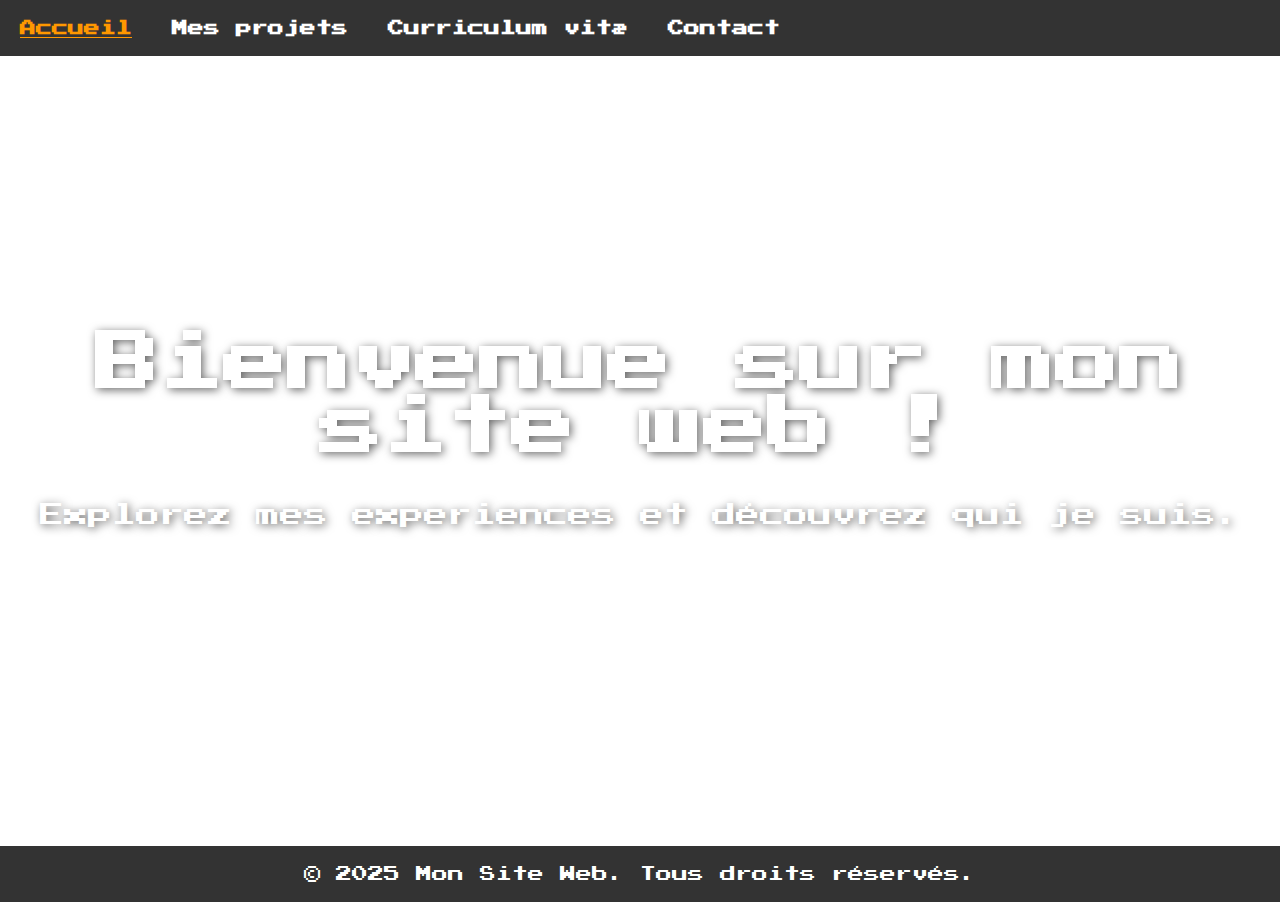
==== index.html @ 1f3ee557 "Footer" ====
<!DOCTYPE html>
<html lang="fr">

<head>
    <meta charset="UTF-8">
    <meta http-equiv="X-UA-Compatible" content="IE=edge">
    <meta name="viewport" content="width=device-width, initial-scale=1.0">
    <title>Accueil</title>
    <link rel="stylesheet" href="css/style.css">
    <link rel="icon" href="Assets/portal2.png" type="image/png">
</head>

<body>

    <!-- Header (Menu de navigation) -->
    <header>
        <button class="menu-toggle" aria-label="Menu"> ☰ </button>
        <nav>
            <a href="Index.html" class="active">Accueil</a>
            <a href="projets.html">Mes projets</a>
            <a href="CV.Html">Curriculum vitæ</a>
            <a href="contact.html">Contact</a>
        </nav>
    </header>

    <div class="containermain">
        <!-- Section Hero (Message de bienvenue) -->
        <div class="hero">
            <h1>Bienvenue sur mon site web !</h1>
            <p>Explorez mes experiences et d&#233;couvrez qui je suis.</p>
        </div>
    </div>

    <!-- Footer -->
    <footer>
        <p>&copy; 2025 Mon Site Web. Tous droits r&#233;serv&#233;s.</p>
    </footer>

    <!-- Lien vers les fichiers JS -->
    <script src="https://cdn.jsdelivr.net/npm/bootstrap@5.2.2/dist/js/bootstrap.bundle.min.js" integrity="sha384-OERcA2EqjJCMA+/3y+gxIOqMEjwtxJY7qPCqsdltbNJuaOe923+mo//f6V8Qbsw3" crossorigin="anonymous"></script>
    <script src="JavaScript/menu.js"></script>
</body>

</html>
---- css/style.css ----
﻿@font-face {
    font-family: 'Press Start 2P';
    src: url('../font/PressStart2P.ttf') format('truetype');
}

html, body {
    height: 100%;
    margin: 0;
    display: flex;
    flex-direction: column;
}

body {
    font-family: 'Press Start 2P', sans-serif;
    background-image: url('../Assets/cyber.gif');
    background-size: cover;
    background-position: center;
    background-attachment: fixed;
    color: black;
}

/* HEADER */
header {
    background-color: #333;
    color: #fff;
    padding: 20px 0;
    position: fixed;
    top: 0;
    left: 0;
    width: 100%;
    z-index: 1000;
}

header .container {
    display: flex;
    justify-content: space-between;
    align-items: center;
}

header h1 {
    margin: 0;
    font-size: 1.5em;
}

header nav {
    display: flex;
    gap: 20px;
}

header nav a {
    color: #fff;
    text-decoration: none;
    font-weight: bold;
    margin-left: 20px
}

header nav a:hover {
    color: #ff9800;
}

header nav a.active {
    color: #ff9800; /* Changer la couleur pour la page active */
    text-decoration: underline; /* Ajouter un soulignement pour encore mieux la distinguer */
}

/* Bouton menu burger */
.menu-toggle {
    display: none; /* Masqué par défaut */
    background: none;
    border: none;
    color: #fff;
    font-size: 24px;
    cursor: pointer;
}

/* RESPONSIVE : Active le menu burger */
@media (max-width: 768px) {
    header nav {
        display: none; /* Masque les liens de navigation par défaut */
        flex-direction: column;
        gap: 10px;
        background-color: #333;
        position: absolute;
        top: 50px; /* Ajuste selon la hauteur du header */
        left: 20px; /* Les liens apparaîtront à gauche */
        padding: 10px;
        border-radius: 8px;
        box-shadow: 0 4px 8px rgba(0, 0, 0, 0.2);
    }

    header nav.active {
        display: flex; /* Affiche les liens quand le menu burger est actif */
    }

    .menu-toggle {
        display: block; /* Affiche le bouton burger */
    }
}


.hero {
    height: 94vh;
    color: #fff;
    text-align: center;
    display: flex;
    justify-content: center;
    align-items: center;
    flex-direction: column;
    text-shadow: 2px 2px 10px rgba(0, 0, 0, 0.6);
}

    .hero h1 {
        font-size: 4em;
        margin-bottom: 20px;
    }

    .hero p {
        font-size: 1.5em;
        margin-bottom: 30px;
    }

.containermain {
    flex: 1;
}

footer {
    background-color: #333;
    color: #fff;
    padding: 20px;
    text-align: center;
}

    footer p {
        margin: 0;
    }
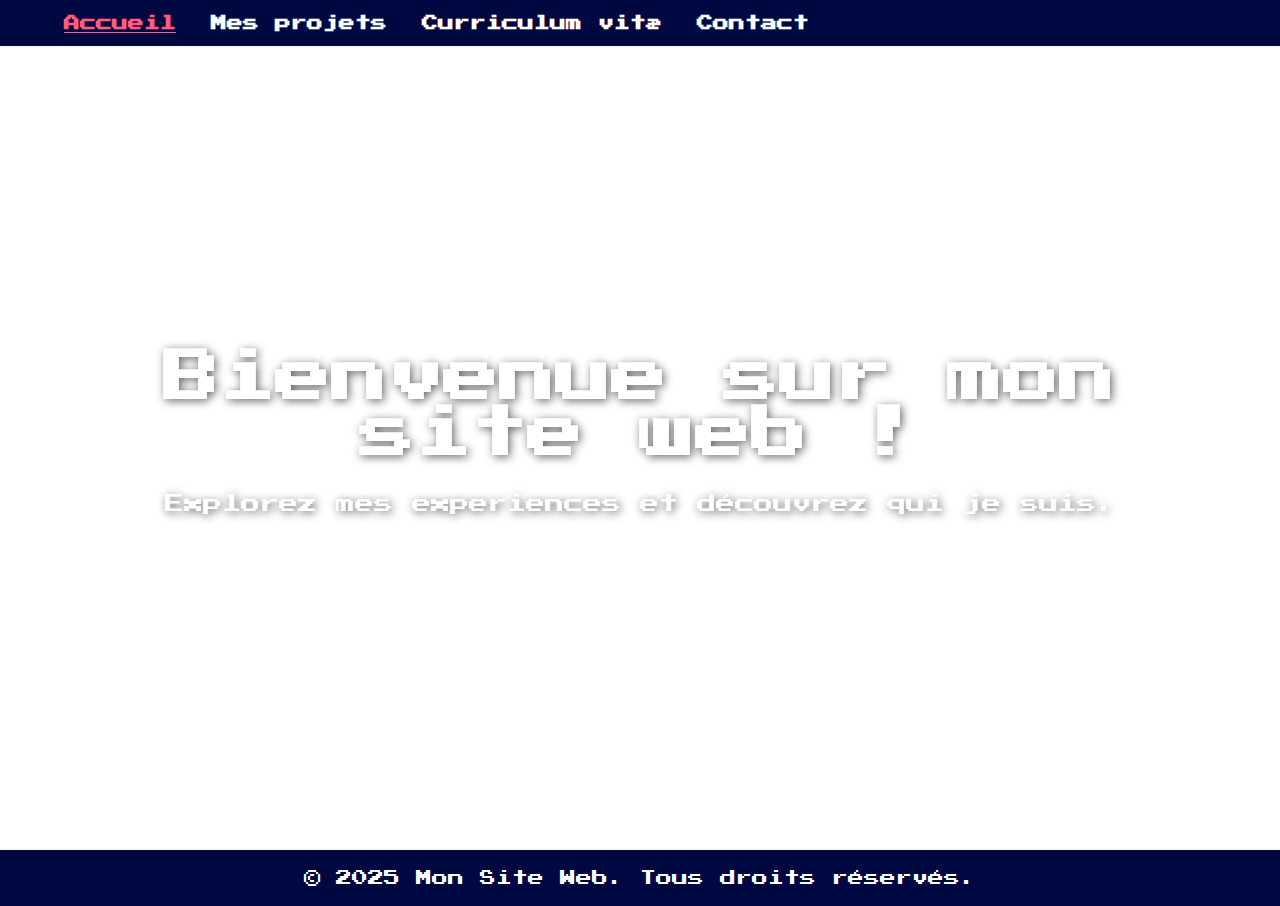
==== commit ce106d20: "correction" ====
--- a/index.html
+++ b/index.html
@@ -16,7 +16,7 @@
     <header>
         <button class="menu-toggle" aria-label="Menu"> ☰ </button>
         <nav>
-            <a href="Index.html" class="active">Accueil</a>
+            <a href="index.html" class="active">Accueil</a>
             <a href="projets.html">Mes projets</a>
             <a href="CV.Html">Curriculum vitæ</a>
             <a href="contact.html">Contact</a>
--- a/css/style.css
+++ b/css/style.css
@@ -21,51 +21,44 @@
 
 /* HEADER */
 header {
-    background-color: #333;
+    background-color: #000842;
     color: #fff;
-    padding: 20px 0;
+    padding: 15px 5%;
     position: fixed;
     top: 0;
     left: 0;
     width: 100%;
     z-index: 1000;
-}
-
-header .container {
     display: flex;
     justify-content: space-between;
     align-items: center;
 }
 
-header h1 {
-    margin: 0;
-    font-size: 1.5em;
-}
+    header h1 {
+        margin: 0;
+        font-size: 1.2em;
+    }
 
-header nav {
-    display: flex;
-    gap: 20px;
-}
+    header nav {
+        display: flex;
+        gap: 35px;
+    }
 
-header nav a {
-    color: #fff;
-    text-decoration: none;
-    font-weight: bold;
-    margin-left: 20px
-}
+        header nav a {
+            color: #fff;
+            text-decoration: none;
+            font-weight: bold;
+            font-size: 1em;
+        }
 
-header nav a:hover {
-    color: #ff9800;
-}
+            header nav a:hover, header nav a.active {
+                color: #FF5C81;
+                text-decoration: underline;
+            }
 
-header nav a.active {
-    color: #ff9800; /* Changer la couleur pour la page active */
-    text-decoration: underline; /* Ajouter un soulignement pour encore mieux la distinguer */
-}
-
-/* Bouton menu burger */
+/* MENU BURGER */
 .menu-toggle {
-    display: none; /* Masqué par défaut */
+    display: none;
     background: none;
     border: none;
     color: #fff;
@@ -73,33 +66,32 @@
     cursor: pointer;
 }
 
-/* RESPONSIVE : Active le menu burger */
 @media (max-width: 768px) {
     header nav {
-        display: none; /* Masque les liens de navigation par défaut */
+        display: none;
         flex-direction: column;
         gap: 10px;
-        background-color: #333;
+        background-color: #000842;
         position: absolute;
-        top: 50px; /* Ajuste selon la hauteur du header */
-        left: 20px; /* Les liens apparaîtront à gauche */
+        top: 50px;
+        left: 0;
+        width: 100%;
         padding: 10px;
-        border-radius: 8px;
-        box-shadow: 0 4px 8px rgba(0, 0, 0, 0.2);
+        text-align: center;
     }
 
-    header nav.active {
-        display: flex; /* Affiche les liens quand le menu burger est actif */
-    }
+        header nav.active {
+            display: flex;
+        }
 
     .menu-toggle {
-        display: block; /* Affiche le bouton burger */
+        display: block;
     }
 }
 
-
+/* HERO */
 .hero {
-    height: 94vh;
+    height: 90vh;
     color: #fff;
     text-align: center;
     display: flex;
@@ -107,24 +99,38 @@
     align-items: center;
     flex-direction: column;
     text-shadow: 2px 2px 10px rgba(0, 0, 0, 0.6);
+    padding: 0 5%;
 }
 
     .hero h1 {
-        font-size: 4em;
-        margin-bottom: 20px;
+        font-size: 3.5em;
+        margin-bottom: 15px;
     }
 
     .hero p {
-        font-size: 1.5em;
-        margin-bottom: 30px;
+        font-size: 1.2em;
+        margin-bottom: 25px;
     }
 
+@media (max-width: 768px) {
+    .hero h1 {
+        font-size: 2.5em;
+    }
+
+    .hero p {
+        font-size: 1em;
+    }
+}
+
+/* CONTENU PRINCIPAL */
 .containermain {
     flex: 1;
+    padding: 20px 5%;
 }
 
+/* FOOTER */
 footer {
-    background-color: #333;
+    background-color: #000842;
     color: #fff;
     padding: 20px;
     text-align: center;
@@ -133,3 +139,10 @@
     footer p {
         margin: 0;
     }
+
+@media (max-width: 768px) {
+    footer {
+        padding: 15px;
+        font-size: 0.9em;
+    }
+}
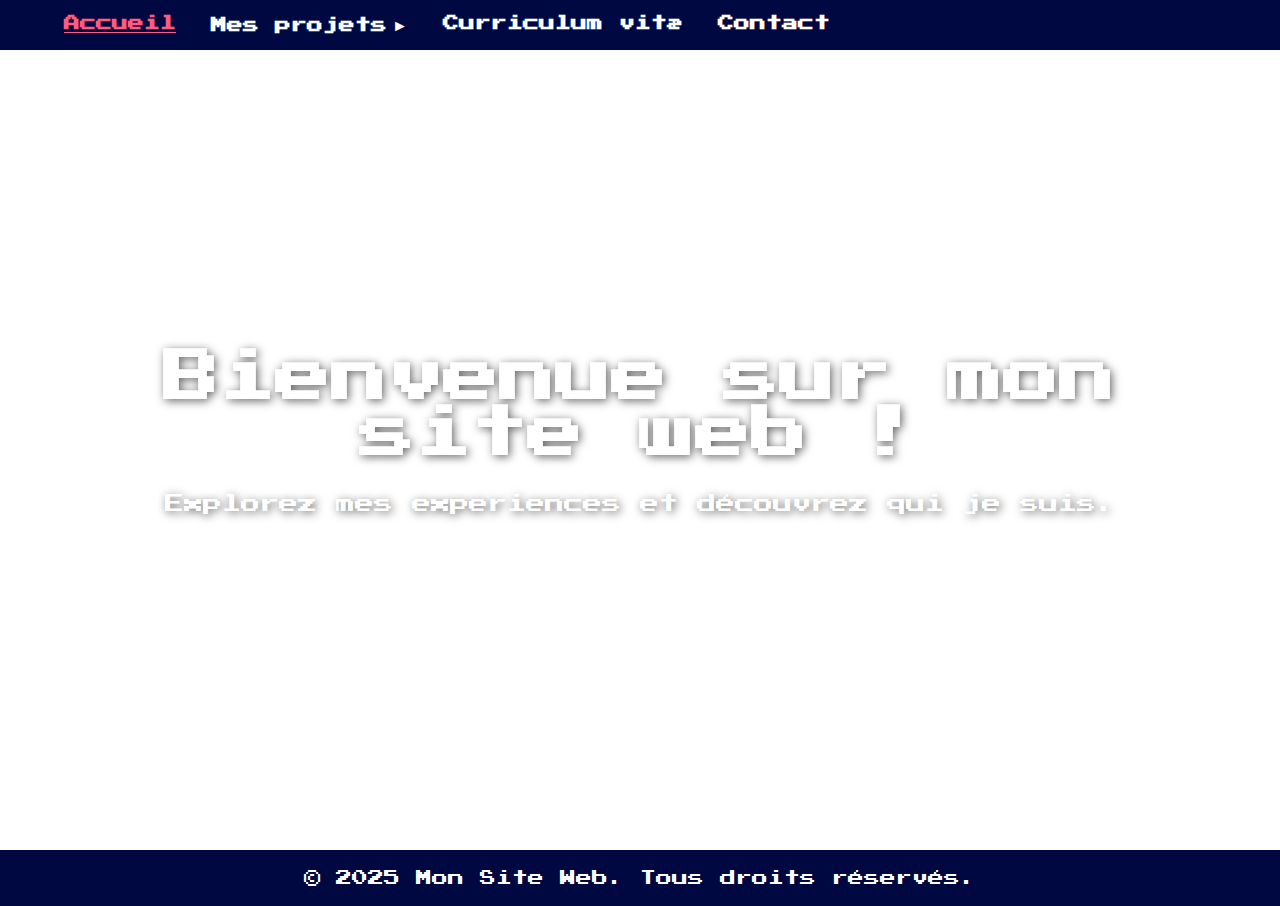
==== commit 9f262a26: "Add + Modify" ====
--- a/index.html
+++ b/index.html
@@ -12,12 +12,25 @@
 
 <body>
 
+    <!-- Spinner -->
+    <div id="loader">
+        <div class="spinner"></div>
+    </div>
+
     <!-- Header (Menu de navigation) -->
     <header>
-        <button class="menu-toggle" aria-label="Menu"> ☰ </button>
+        <button class="menu-toggle" aria-label="Menu"></button>
         <nav>
             <a href="index.html" class="active">Accueil</a>
-            <a href="projets.html">Mes projets</a>
+            <div class="dropdown">
+                <a href="projets.html">Mes projets</a>
+                <span class="dropdown-toggle">►</span>
+                <ul class="submenu">
+                    <li><a href="projet1.html">Projet 1</a></li>
+                    <li><a href="projet2.html">Projet 2</a></li>
+                    <li><a href="projet3.html">Projet 3</a></li>
+                </ul>
+            </div>
             <a href="CV.Html">Curriculum vitæ</a>
             <a href="contact.html">Contact</a>
         </nav>
--- a/css/style.css
+++ b/css/style.css
@@ -19,6 +19,37 @@
     color: black;
 }
 
+/*spinner*/
+#loader {
+    position: fixed;
+    width: 100%;
+    height: 100%;
+    background: #fff;
+    display: flex;
+    align-items: center;
+    justify-content: center;
+    z-index: 9999;
+}
+
+.spinner {
+    width: 50px;
+    height: 50px;
+    border: 5px solid rgba(0, 0, 0, 0.2);
+    border-top: 5px solid #000;
+    border-radius: 50%;
+    animation: spin 1s linear infinite;
+}
+
+@keyframes spin {
+    0% {
+        transform: rotate(0deg);
+    }
+
+    100% {
+        transform: rotate(360deg);
+    }
+}
+
 /* HEADER */
 header {
     background-color: #000842;
@@ -56,15 +87,103 @@
                 text-decoration: underline;
             }
 
+/* Sous-menu*/
+.submenu {
+    display: none;
+    position: absolute;
+    background-color: #000842;
+    list-style: none;
+    padding: 10px 0;
+    margin: 0;
+    top: 100%;
+    left: 0;
+    width: 150px;
+    box-shadow: 0px 4px 6px rgba(0, 0, 0, 0.2);
+    border-radius: 5px;
+}
+
+    .submenu.show {
+        display: block;
+    }
+
+    .submenu li {
+        padding: 10px;
+    }
+
+        .submenu li a {
+            color: white;
+            text-decoration: none;
+            display: block;
+            font-size: 0.9em;
+        }
+
+            .submenu li a:hover {
+                text-decoration: #FF5C81;
+            }
+
+.dropdown {
+    position: relative;
+    display: flex;
+    align-items: center;
+    gap: 5px;
+}
+
+.dropdown-toggle {
+    cursor: pointer;
+    font-size: 1em;
+    color: white;
+    transition: transform 0.3s ease;
+}
+
+    .dropdown-toggle.active {
+        transform: rotate(90deg);
+    }
+
 /* MENU BURGER */
 .menu-toggle {
-    display: none;
+    display: none; /* On suppose que ce bouton est visible que sur mobile */
     background: none;
     border: none;
     color: #fff;
     font-size: 24px;
     cursor: pointer;
-}
+    position: relative;
+    width: 40px;
+    height: 40px;
+    transition: transform 0.4s ease-in-out;
+}
+
+    .menu-toggle::before {
+        content: "☰";
+        position: absolute;
+        left: 50%;
+        top: 50%;
+        transform: translate(-50%, -50%);
+        transition: opacity 0.2s ease;
+    }
+
+    .menu-toggle.active {
+        transform: rotate(180deg);
+    }
+
+        .menu-toggle.active::before {
+            opacity: 0;
+            transition-delay: 0.05s;
+        }
+
+        .menu-toggle.active::after {
+            content: "✖";
+            position: absolute;
+            left: 50%;
+            top: 50%;
+            transform: translate(-50%, -50%);
+            opacity: 1;
+            transition: opacity 0.2s ease;
+        }
+
+        .menu-toggle.active::after {
+            opacity: 1;
+        }
 
 @media (max-width: 768px) {
     header nav {
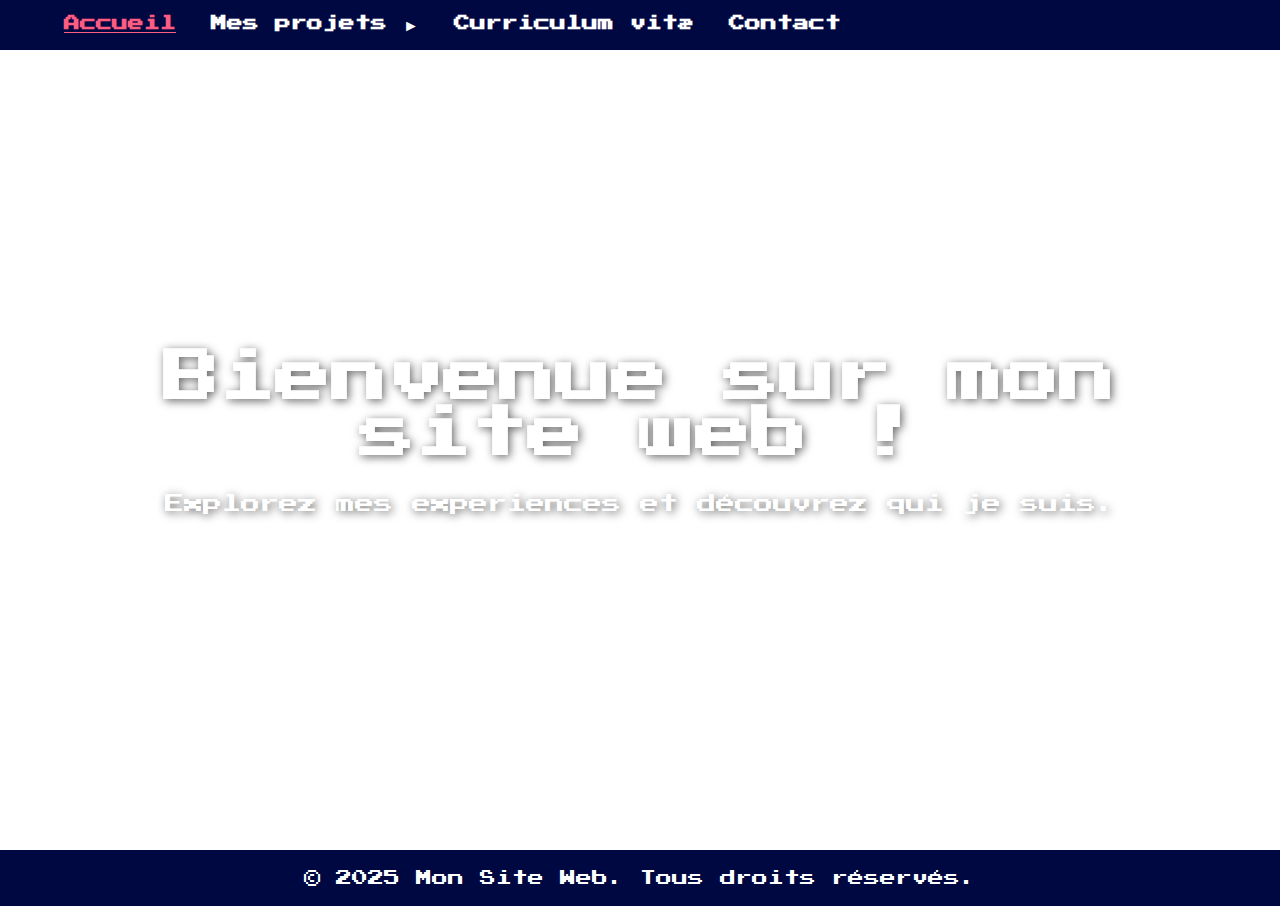
==== commit 2e14b77e: "add + test" ====
--- a/index.html
+++ b/index.html
@@ -26,9 +26,11 @@
                 <a href="projets.html">Mes projets</a>
                 <span class="dropdown-toggle">►</span>
                 <ul class="submenu">
-                    <li><a href="projet1.html">Projet 1</a></li>
-                    <li><a href="projet2.html">Projet 2</a></li>
-                    <li><a href="projet3.html">Projet 3</a></li>
+                    <li><a href="dm.html">Death Mart</a></li>
+                    <li><a href="carnival.html">Carnival</a></li>
+                    <li><a href="rl.html">RCL</a></li>
+                    <li><a href="pokemon.html">Pokemon C#</a></li>
+                    <li><a href="sfml.html">Nightmare Descent</a></li>
                 </ul>
             </div>
             <a href="CV.Html">Curriculum vitæ</a>
--- a/css/style.css
+++ b/css/style.css
@@ -123,12 +123,14 @@
 
 .dropdown {
     position: relative;
-    display: flex;
+    display: block;
     align-items: center;
     gap: 5px;
 }
 
 .dropdown-toggle {
+    display: inline-block;
+    align-items: center;
     cursor: pointer;
     font-size: 1em;
     color: white;
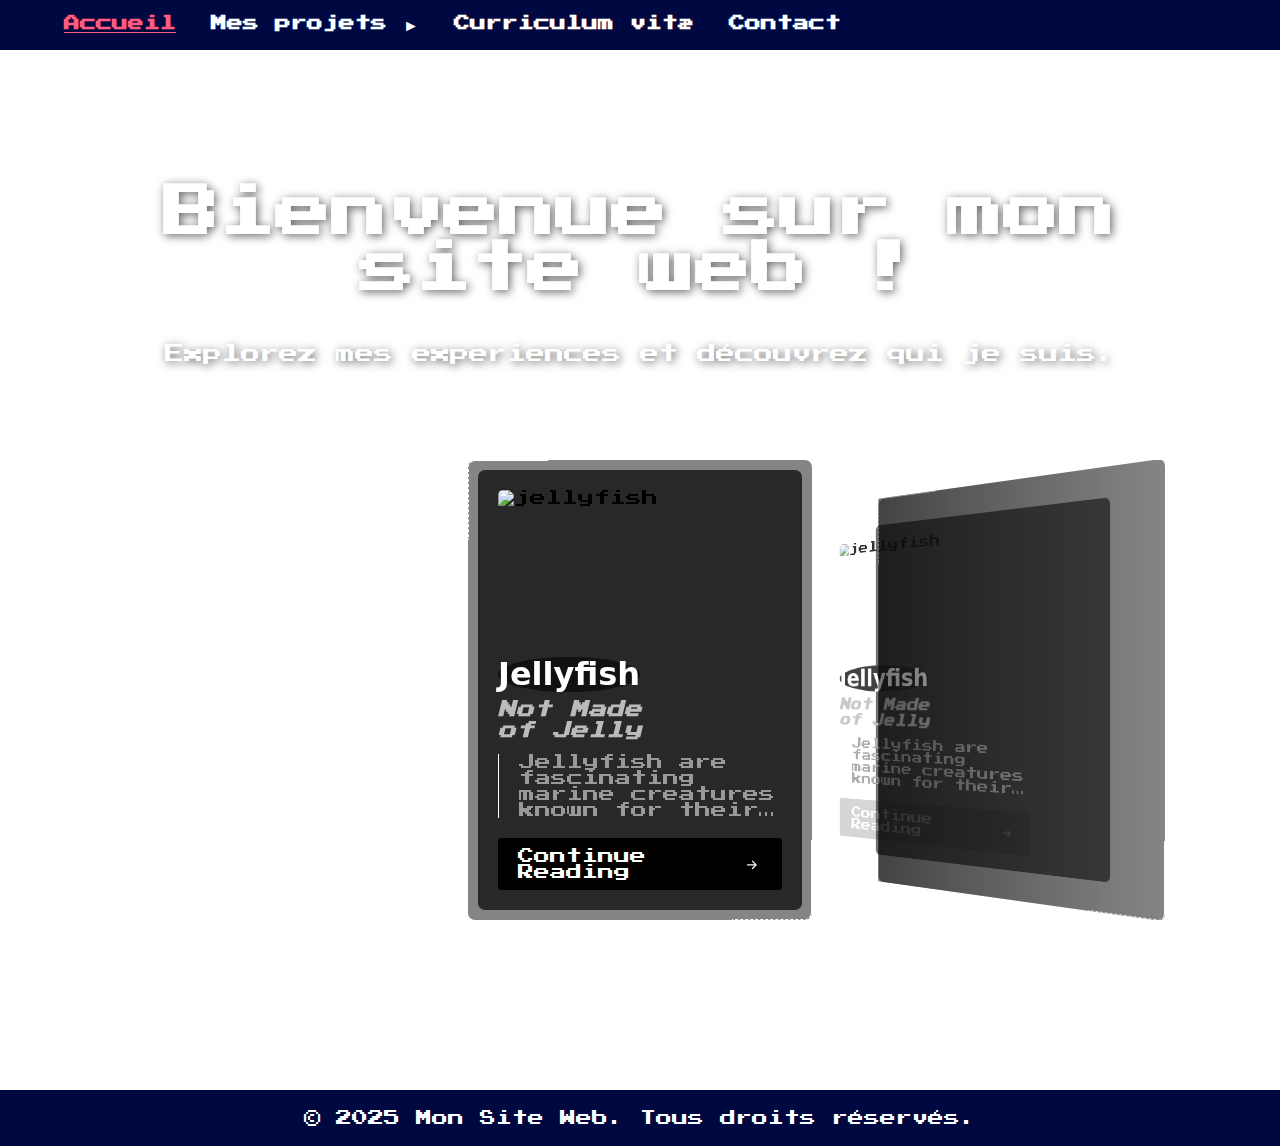
==== commit 375bf2ca: "accueil modify" ====
--- a/index.html
+++ b/index.html
@@ -8,13 +8,15 @@
     <title>Accueil</title>
     <link rel="stylesheet" href="css/style.css">
     <link rel="icon" href="Assets/portal2.png" type="image/png">
+    <link rel="stylesheet" href="https://cdn.jsdelivr.net/npm/swiper@10/swiper-bundle.min.css" />
+    <script src="https://cdn.jsdelivr.net/npm/swiper@10/swiper-bundle.min.js"></script>
 </head>
 
 <body>
 
     <!-- Spinner -->
     <div id="loader">
-        <div class="spinner"></div>
+        <div class="spinner-double-section-in"></div>
     </div>
 
     <!-- Header (Menu de navigation) -->
@@ -44,6 +46,94 @@
             <h1>Bienvenue sur mon site web !</h1>
             <p>Explorez mes experiences et d&#233;couvrez qui je suis.</p>
         </div>
+
+        <!-- Swiper -->
+        <article>
+            <section class="sectionWrapper">
+                <section class="swiper">
+                    <div class="parallax-bg" data-swiper-parallax="600" data-swiper-parallax-scale="0.85"></div>
+                    <div class="swiper-wrapper">
+                        <figure class="swiper-slide">
+                            <div class="cardPopout" data-swiper-parallax="30" data-swiper-parallax-scale="0.9" data-swiper-parallax-opacity="0.8" data-swiper-parallax-duration="1000">
+                                <img src="https://scary.land/images/codepen%20swiper/jellyfish.jpg" alt="jellyfish" width="800" height="400" data-swiper-parallax="80" data-swiper-parallax-duration="2000">
+                                <h2 class="title" data-swiper-parallax="80" data-swiper-parallax-duration="1000">
+                                    Jellyfish
+                                </h2>
+                                <h4 class="subtitle" data-swiper-parallax="80" data-swiper-parallax-duration="1500">
+                                    Not Made of Jelly
+                                </h4>
+                                <figcaption data-swiper-parallax="80" data-swiper-parallax-duration="1250">
+                                    <p>
+                                        Jellyfish are fascinating marine creatures known for their graceful and mesmerizing movements in the water. Belonging to the phylum Cnidaria, these gelatinous animals come in various shapes, sizes, and colors. One distinctive feature of jellyfish is their umbrella-shaped bell, which pulsates to propel them through the ocean.
+                                    </p>
+                                </figcaption>
+                                <a href="javascript:void(0);" title="Continue Reading" data-swiper-parallax="80" data-swiper-parallax-opacity="0.2" data-swiper-parallax-duration="1750">
+                                    Continue Reading
+                                    <svg xmlns="http://www.w3.org/2000/svg" width="16" height="16" fill="currentColor" class="bi bi-arrow-right-short" viewBox="0 0 16 16">
+                                        <path fill-rule="evenodd" d="M4 8a.5.5 0 0 1 .5-.5h5.793L8.146 5.354a.5.5 0 1 1 .708-.708l3 3a.5.5 0 0 1 0 .708l-3 3a.5.5 0 0 1-.708-.708L10.293 8.5H4.5A.5.5 0 0 1 4 8" />
+                                    </svg>
+                                </a>
+                            </div>
+                        </figure>
+                        <figure class="swiper-slide">
+                            <div class="cardPopout" data-swiper-parallax="30" data-swiper-parallax-scale="0.9" data-swiper-parallax-opacity="0.8" data-swiper-parallax-duration="1000">
+                                <img src="https://scary.land/images/codepen%20swiper/jellyfish.jpg" alt="jellyfish" width="800" height="400" data-swiper-parallax="80" data-swiper-parallax-duration="2000">
+                                <h2 class="title" data-swiper-parallax="80" data-swiper-parallax-duration="1000">
+                                    Jellyfish
+                                </h2>
+                                <h4 class="subtitle" data-swiper-parallax="80" data-swiper-parallax-duration="1500">
+                                    Not Made of Jelly
+                                </h4>
+                                <figcaption data-swiper-parallax="80" data-swiper-parallax-duration="1250">
+                                    <p>
+                                        Jellyfish are fascinating marine creatures known for their graceful and mesmerizing movements in the water. Belonging to the phylum Cnidaria, these gelatinous animals come in various shapes, sizes, and colors. One distinctive feature of jellyfish is their umbrella-shaped bell, which pulsates to propel them through the ocean.
+                                    </p>
+                                </figcaption>
+                                <a href="javascript:void(0);" title="Continue Reading" data-swiper-parallax="80" data-swiper-parallax-opacity="0.2" data-swiper-parallax-duration="1750">
+                                    Continue Reading
+                                    <svg xmlns="http://www.w3.org/2000/svg" width="16" height="16" fill="currentColor" class="bi bi-arrow-right-short" viewBox="0 0 16 16">
+                                        <path fill-rule="evenodd" d="M4 8a.5.5 0 0 1 .5-.5h5.793L8.146 5.354a.5.5 0 1 1 .708-.708l3 3a.5.5 0 0 1 0 .708l-3 3a.5.5 0 0 1-.708-.708L10.293 8.5H4.5A.5.5 0 0 1 4 8" />
+                                    </svg>
+                                </a>
+                            </div>
+                        </figure>
+                        <figure class="swiper-slide">
+
+                            <div class="cardPopout" data-swiper-parallax="30" data-swiper-parallax-scale="0.9" data-swiper-parallax-opacity="0.8" data-swiper-parallax-duration="1000">
+
+                                <img src="https://scary.land/images/codepen%20swiper/clownfish.jpg" alt="clownfish" width="800" height="400" data-swiper-parallax="80" data-swiper-parallax-duration="2000">
+
+                                <h2 class="title" data-swiper-parallax="80" data-swiper-parallax-duration="1000">
+                                    Clownfish
+                                </h2>
+
+                                <h4 class="subtitle" data-swiper-parallax="80" data-swiper-parallax-duration="1500">
+                                    Clowning Around
+                                </h4>
+
+                                <figcaption data-swiper-parallax="80" data-swiper-parallax-duration="1250">
+
+                                    <p>
+                                        Clownfish, renowned for their vibrant colors and distinctive markings, are small saltwater fish belonging to the family Pomacentridae. Found in warm oceanic waters, particularly in the Indo-Pacific region, these fish have become widely recognized and popularized, in part, thanks to the animated film "Finding Nemo."
+                                    </p>
+
+                                </figcaption>
+
+                                <a href="javascript:void(0);" title="Continue Reading" data-swiper-parallax="80" data-swiper-parallax-opacity="0.2" data-swiper-parallax-duration="1750">
+                                    Continue Reading
+                                    <svg xmlns="http://www.w3.org/2000/svg" width="16" height="16" fill="currentColor" class="bi bi-arrow-right-short" viewBox="0 0 16 16">
+                                        <path fill-rule="evenodd" d="M4 8a.5.5 0 0 1 .5-.5h5.793L8.146 5.354a.5.5 0 1 1 .708-.708l3 3a.5.5 0 0 1 0 .708l-3 3a.5.5 0 0 1-.708-.708L10.293 8.5H4.5A.5.5 0 0 1 4 8" />
+                                    </svg>
+                                </a>
+
+                            </div>
+
+                        </figure>
+                    </div>
+                    <div class="swiper-scrollbar"></div>
+                </section>
+            </section>
+        </article>
     </div>
 
     <!-- Footer -->
@@ -53,6 +143,7 @@
 
     <!-- Lien vers les fichiers JS -->
     <script src="https://cdn.jsdelivr.net/npm/bootstrap@5.2.2/dist/js/bootstrap.bundle.min.js" integrity="sha384-OERcA2EqjJCMA+/3y+gxIOqMEjwtxJY7qPCqsdltbNJuaOe923+mo//f6V8Qbsw3" crossorigin="anonymous"></script>
+    <script src="JavaScript/swiper.js"></script>
     <script src="JavaScript/menu.js"></script>
 </body>
 
--- a/css/style.css
+++ b/css/style.css
@@ -24,25 +24,48 @@
     position: fixed;
     width: 100%;
     height: 100%;
-    background: #fff;
+    background: #000842;
     display: flex;
     align-items: center;
     justify-content: center;
     z-index: 9999;
 }
 
-.spinner {
+.spinner-double-section-in {
+    display: block;
+    float: left;
     width: 50px;
     height: 50px;
-    border: 5px solid rgba(0, 0, 0, 0.2);
-    border-top: 5px solid #000;
     border-radius: 50%;
-    animation: spin 1s linear infinite;
-}
-
-@keyframes spin {
+    border: 3.125px solid #aaa;
+    animation: spinner 1.2s linear infinite;
+    position: relative;
+}
+
+    .spinner-double-section-in:after,
+    .spinner-double-section-in:before {
+        content: "";
+        position: absolute;
+        top: -3.125px;
+        left: -3.125px;
+        display: block;
+        border-radius: 50%;
+        border: 3.125px solid transparent;
+        border-top-color: tomato;
+        top: 0;
+        left: 0;
+        width: 43.75px;
+        height: 43.75px;
+    }
+
+    .spinner-double-section-in:after {
+        border-top-color: transparent;
+        border-bottom-color: tomato;
+    }
+
+@keyframes spinner {
     0% {
-        transform: rotate(0deg);
+        transform: rotate(0);
     }
 
     100% {
@@ -141,9 +164,16 @@
         transform: rotate(90deg);
     }
 
+@media (max-width: 768px) {
+
+    .submenu {
+        left: 33%;
+    }
+}
+
 /* MENU BURGER */
 .menu-toggle {
-    display: none; /* On suppose que ce bouton est visible que sur mobile */
+    display: none;
     background: none;
     border: none;
     color: #fff;
@@ -152,40 +182,44 @@
     position: relative;
     width: 40px;
     height: 40px;
-    transition: transform 0.4s ease-in-out;
-}
-
-    .menu-toggle::before {
-        content: "☰";
+    animation: jittery 4s infinite;
+}
+
+    .menu-toggle:hover {
+        animation: heartbeat 0.2s 4;
+    }
+
+    .menu-toggle::before,
+    .menu-toggle::after {
         position: absolute;
         left: 50%;
         top: 50%;
         transform: translate(-50%, -50%);
-        transition: opacity 0.2s ease;
+        transition: opacity 0.2s ease-in-out;
+    }
+
+    .menu-toggle::before {
+        content: "☰";
+        opacity: 1;
+    }
+
+    .menu-toggle::after {
+        content: "✖";
+        opacity: 0;
     }
 
     .menu-toggle.active {
-        transform: rotate(180deg);
-    }
-
-        .menu-toggle.active::before {
-            opacity: 0;
-            transition-delay: 0.05s;
-        }
-
-        .menu-toggle.active::after {
-            content: "✖";
-            position: absolute;
-            left: 50%;
-            top: 50%;
-            transform: translate(-50%, -50%);
-            opacity: 1;
-            transition: opacity 0.2s ease;
-        }
-
-        .menu-toggle.active::after {
-            opacity: 1;
-        }
+        animation-play-state: paused;
+    }
+
+    .menu-toggle.active::before {
+        opacity: 0;
+    }
+
+    .menu-toggle.active::after {
+        opacity: 1;
+        transition-delay: 0.1s;
+    }
 
 @media (max-width: 768px) {
     header nav {
@@ -210,9 +244,49 @@
     }
 }
 
+@keyframes jittery {
+    5%, 50% {
+        transform: scale(1);
+    }
+
+    10% {
+        transform: scale(0.8);
+    }
+
+    15% {
+        transform: scale(1.25);
+    }
+
+    20% {
+        transform: scale(1.25) rotate(-10deg);
+    }
+
+    25% {
+        transform: scale(1.25) rotate(10deg);
+    }
+
+    30% {
+        transform: scale(1.25) rotate(-6deg);
+    }
+
+    35% {
+        transform: scale(1.25) rotate(4deg);
+    }
+
+    40% {
+        transform: scale(1.25) rotate(0);
+    }
+}
+
+@keyframes heartbeat {
+    50% {
+        transform: scale(1.2);
+    }
+}
+
 /* HERO */
 .hero {
-    height: 90vh;
+    height: 40vh;
     color: #fff;
     text-align: center;
     display: flex;
@@ -221,16 +295,17 @@
     flex-direction: column;
     text-shadow: 2px 2px 10px rgba(0, 0, 0, 0.6);
     padding: 0 5%;
+    margin-top: 80px;
 }
 
     .hero h1 {
         font-size: 3.5em;
-        margin-bottom: 15px;
+        margin-bottom: 30px;
     }
 
     .hero p {
         font-size: 1.2em;
-        margin-bottom: 25px;
+        margin-bottom: 50px;
     }
 
 @media (max-width: 768px) {
@@ -242,6 +317,252 @@
         font-size: 1em;
     }
 }
+
+/*Swiper*/
+*:not(style, head),
+*::before,
+*::after {
+    box-sizing: border-box;
+}
+
+body article {
+    width: 100%;
+    height: 60%;
+    display: flex;
+    flex-direction: row;
+    align-items: center;
+    justify-content: center;
+    margin-bottom: 150px;
+}
+
+.sectionWrapper {
+    width: 100%;
+    height: 100%;
+    display: flex;
+    flex-direction: row;
+    align-items: flex-start;
+    justify-content: flex-start;
+}
+
+.swiper {
+    width: 100%;
+    overflow: visible;
+}
+
+
+    .swiper .swiper-wrapper {
+        align-items: center;
+    }
+
+    .swiper .swiper-slide {
+        position: relative;
+        height: auto;
+        display: flex;
+        flex-direction: column;
+        align-items: flex-start;
+        justify-content: flex-start;
+        background-color: rgba(102, 102, 102, 0.8);
+        border-radius: 7px;
+        padding: 10px;
+        margin: 0;
+        cursor: grab;
+        user-select: none;
+        text-wrap: pretty;
+    }
+
+        .swiper .swiper-slide::before {
+            position: absolute;
+            bottom: 0;
+            right: 0;
+            width: 80px;
+            height: 80px;
+            border-bottom: 1px dashed white;
+            border-right: 1px solid white;
+            border-radius: 0 0 7px 0;
+            content: "";
+            transition: all 0.3s ease;
+        }
+
+        .swiper .swiper-slide::after {
+            position: absolute;
+            top: 0;
+            left: 0;
+            width: 80px;
+            height: 80px;
+            border-top: 1px solid white;
+            border-left: 1px dashed white;
+            border-radius: 7px 0 0 0;
+            content: "";
+            transition: all 0.3s ease;
+        }
+
+        .swiper .swiper-slide:hover {
+            background: linear-gradient( 135deg, #ff1e9c99, #ff1ea499, #ff1fbc99, #ff1fde99, #f620ff99, #c721ff99, #9723ff99, #6a24ff99, #4125ff99, #252aff99, #2641ff99, #2649ff99 );
+        }
+
+            .swiper .swiper-slide:hover::before,
+            .swiper .swiper-slide:hover::after {
+                width: 170px;
+                height: 170px;
+                transition: all 0.3s ease;
+            }
+
+        .swiper .swiper-slide .cardPopout {
+            width: 100%;
+            height: 100%;
+            background-color: rgba(0, 0, 0, 0.7);
+            border-radius: 7px;
+            padding: 20px;
+            width: 100%;
+            display: flex;
+            flex-direction: column;
+            align-items: flex-start;
+            justify-content: flex-start;
+        }
+
+        .swiper .swiper-slide img {
+            width: 100%;
+            height: auto;
+            margin-bottom: 25px;
+            border-radius: 5px;
+        }
+
+        .swiper .swiper-slide h2 {
+            font-size: 200%;
+            line-height: 110%;
+            margin: 0 0 7px 0;
+            color: white;
+            font-family: "Nabla", system-ui;
+            font-variation-settings: "EDPT" 100, "EHLT" 24;
+            background-color: #111;
+            border-radius: 100%;
+        }
+
+        .swiper .swiper-slide h4 {
+            font-size: 110%;
+            line-height: 120%;
+            font-weight: 700;
+            margin: 0 0 13px 0;
+            color: #bbb;
+            font-style: italic;
+        }
+
+        .swiper .swiper-slide figcaption {
+            display: flex;
+            flex-direction: column;
+            align-items: flex-start;
+            justify-content: flex-start;
+            margin: 0 0 20px 0;
+            padding-left: 20px;
+            border-left: 1px solid white;
+        }
+
+            .swiper .swiper-slide figcaption p {
+                color: #999;
+                margin: 0;
+                display: -webkit-box;
+                -webkit-line-clamp: 4;
+                -webkit-box-orient: vertical;
+                overflow: hidden;
+            }
+
+        .swiper .swiper-slide a {
+            position: relative;
+            display: flex;
+            align-items: center;
+            justify-content: space-between;
+            padding: 10px 20px;
+            background-color: black;
+            color: white;
+            border-radius: 3px;
+            text-decoration: none;
+            overflow: hidden;
+            z-index: 1;
+            transition: all 0.6s ease !important;
+        }
+
+            .swiper .swiper-slide a:hover {
+                color: black;
+                transition: all 0.6s ease;
+            }
+
+            .swiper .swiper-slide a::after {
+                position: absolute;
+                right: 100%;
+                bottom: 0;
+                width: 100%;
+                height: 100%;
+                background-color: #2649ff;
+                content: "";
+                z-index: -1;
+                transition: all 0.6s ease;
+            }
+
+            .swiper .swiper-slide a:hover::after {
+                right: 0;
+                transition: all 0.6s ease;
+            }
+
+            .swiper .swiper-slide a svg {
+                width: 23px;
+                height: auto;
+                fill: white;
+                margin-left: 5px;
+                transition: all 0.6s ease;
+            }
+
+            .swiper .swiper-slide a:hover svg {
+                margin-left: 10px;
+                fill: black;
+                transition: all 0.6s ease;
+            }
+
+    .swiper-scrollbar {
+        --swiper-scrollbar-bottom: -20px;
+        --swiper-scrollbar-size: 10px;
+    }
+
+@media (min-width: 2000px) {
+    .swiper .swiper-slide {
+        padding: 20px;
+    }
+}
+
+@media (max-height: 550px) {
+    .swiper .swiper-slide figcaption p {
+        -webkit-line-clamp: 2;
+    }
+}
+
+@media (max-height: 490px) {
+    .swiper .swiper-slide figcaption p {
+        -webkit-line-clamp: 1;
+    }
+}
+
+@media (max-height: 460px) {
+    .swiper .swiper-slide figcaption p {
+        display: none;
+    }
+
+    .swiper .swiper-slide h4 {
+        margin: 0;
+    }
+}
+
+@media (max-height: 430px) {
+    .swiper .swiper-wrapper {
+        position: relative;
+        bottom: 6px;
+    }
+}
+
+@media (max-width: 750px) {
+    .swiper .parallax-bg {
+        width: 320%;
+    }
+}
+
 
 /* CONTENU PRINCIPAL */
 .containermain {
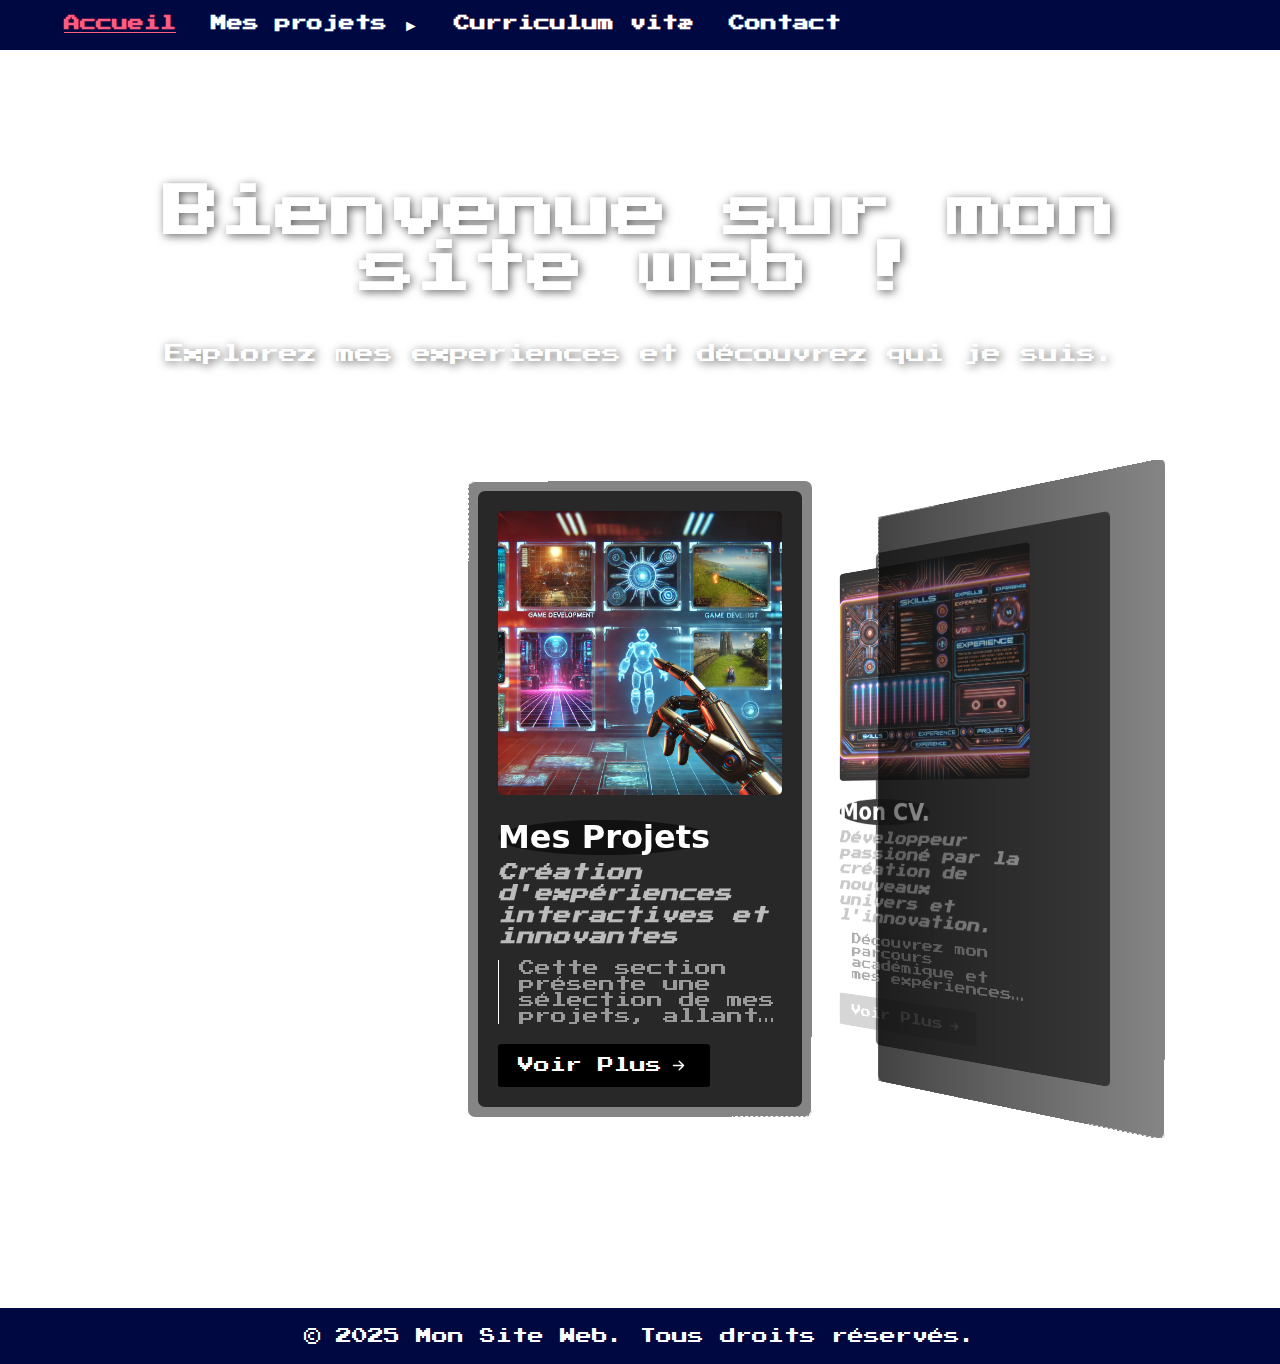
==== commit 911a970f: "final_index" ====
--- a/index.html
+++ b/index.html
@@ -55,20 +55,20 @@
                     <div class="swiper-wrapper">
                         <figure class="swiper-slide">
                             <div class="cardPopout" data-swiper-parallax="30" data-swiper-parallax-scale="0.9" data-swiper-parallax-opacity="0.8" data-swiper-parallax-duration="1000">
-                                <img src="https://scary.land/images/codepen%20swiper/jellyfish.jpg" alt="jellyfish" width="800" height="400" data-swiper-parallax="80" data-swiper-parallax-duration="2000">
+                                <img src="Assets/projects.png" alt="projects" width="800" height="400" data-swiper-parallax="80" data-swiper-parallax-duration="2000">
                                 <h2 class="title" data-swiper-parallax="80" data-swiper-parallax-duration="1000">
-                                    Jellyfish
+                                    Mes Projets
                                 </h2>
                                 <h4 class="subtitle" data-swiper-parallax="80" data-swiper-parallax-duration="1500">
-                                    Not Made of Jelly
+                                    Création d'expériences interactives et innovantes
                                 </h4>
                                 <figcaption data-swiper-parallax="80" data-swiper-parallax-duration="1250">
                                     <p>
-                                        Jellyfish are fascinating marine creatures known for their graceful and mesmerizing movements in the water. Belonging to the phylum Cnidaria, these gelatinous animals come in various shapes, sizes, and colors. One distinctive feature of jellyfish is their umbrella-shaped bell, which pulsates to propel them through the ocean.
+                                        Cette section présente une sélection de mes projets, allant du développement de jeux vidéo à la création d'applications interactives et de solutions techniques. Que ce soit dans le domaine du jeu vidéo, de la génération procédurale, ou d'autres types d'expériences numériques, je mets en œuvre des compétences en programmation, design et développement, en utilisant divers outils et technologies adaptés aux besoins spécifiques de chaque projet. Vous découvrirez ici mon expertise sur plusieurs plateformes et moteurs.
                                     </p>
                                 </figcaption>
-                                <a href="javascript:void(0);" title="Continue Reading" data-swiper-parallax="80" data-swiper-parallax-opacity="0.2" data-swiper-parallax-duration="1750">
-                                    Continue Reading
+                                <a href="projets.html" title="Voir Plus" data-swiper-parallax="80" data-swiper-parallax-opacity="0.2" data-swiper-parallax-duration="1750">
+                                    Voir Plus
                                     <svg xmlns="http://www.w3.org/2000/svg" width="16" height="16" fill="currentColor" class="bi bi-arrow-right-short" viewBox="0 0 16 16">
                                         <path fill-rule="evenodd" d="M4 8a.5.5 0 0 1 .5-.5h5.793L8.146 5.354a.5.5 0 1 1 .708-.708l3 3a.5.5 0 0 1 0 .708l-3 3a.5.5 0 0 1-.708-.708L10.293 8.5H4.5A.5.5 0 0 1 4 8" />
                                     </svg>
@@ -77,20 +77,20 @@
                         </figure>
                         <figure class="swiper-slide">
                             <div class="cardPopout" data-swiper-parallax="30" data-swiper-parallax-scale="0.9" data-swiper-parallax-opacity="0.8" data-swiper-parallax-duration="1000">
-                                <img src="https://scary.land/images/codepen%20swiper/jellyfish.jpg" alt="jellyfish" width="800" height="400" data-swiper-parallax="80" data-swiper-parallax-duration="2000">
+                                <img src="Assets/cv.png" alt="cv" width="800" height="400" data-swiper-parallax="80" data-swiper-parallax-duration="2000">
                                 <h2 class="title" data-swiper-parallax="80" data-swiper-parallax-duration="1000">
-                                    Jellyfish
+                                    Mon CV.
                                 </h2>
                                 <h4 class="subtitle" data-swiper-parallax="80" data-swiper-parallax-duration="1500">
-                                    Not Made of Jelly
+                                    Développeur passioné par la création de nouveaux univers et l'innovation.
                                 </h4>
                                 <figcaption data-swiper-parallax="80" data-swiper-parallax-duration="1250">
                                     <p>
-                                        Jellyfish are fascinating marine creatures known for their graceful and mesmerizing movements in the water. Belonging to the phylum Cnidaria, these gelatinous animals come in various shapes, sizes, and colors. One distinctive feature of jellyfish is their umbrella-shaped bell, which pulsates to propel them through the ocean.
+                                        Découvrez mon parcours académique et mes expériences professionnelles dans divers domaines technologiques, ainsi que les compétences acquises dans ces domaines et plus encore...
                                     </p>
                                 </figcaption>
-                                <a href="javascript:void(0);" title="Continue Reading" data-swiper-parallax="80" data-swiper-parallax-opacity="0.2" data-swiper-parallax-duration="1750">
-                                    Continue Reading
+                                <a href="CV.Html" title="Voir Plus" data-swiper-parallax="80" data-swiper-parallax-opacity="0.2" data-swiper-parallax-duration="1750">
+                                    Voir Plus
                                     <svg xmlns="http://www.w3.org/2000/svg" width="16" height="16" fill="currentColor" class="bi bi-arrow-right-short" viewBox="0 0 16 16">
                                         <path fill-rule="evenodd" d="M4 8a.5.5 0 0 1 .5-.5h5.793L8.146 5.354a.5.5 0 1 1 .708-.708l3 3a.5.5 0 0 1 0 .708l-3 3a.5.5 0 0 1-.708-.708L10.293 8.5H4.5A.5.5 0 0 1 4 8" />
                                     </svg>
@@ -98,36 +98,48 @@
                             </div>
                         </figure>
                         <figure class="swiper-slide">
-
                             <div class="cardPopout" data-swiper-parallax="30" data-swiper-parallax-scale="0.9" data-swiper-parallax-opacity="0.8" data-swiper-parallax-duration="1000">
-
-                                <img src="https://scary.land/images/codepen%20swiper/clownfish.jpg" alt="clownfish" width="800" height="400" data-swiper-parallax="80" data-swiper-parallax-duration="2000">
-
+                                <img src="Assets/contact.png" alt="contact" width="800" height="400" data-swiper-parallax="80" data-swiper-parallax-duration="2000">
                                 <h2 class="title" data-swiper-parallax="80" data-swiper-parallax-duration="1000">
-                                    Clownfish
+                                    Me Contacter.
                                 </h2>
-
                                 <h4 class="subtitle" data-swiper-parallax="80" data-swiper-parallax-duration="1500">
-                                    Clowning Around
+                                    Comment me contacter ?
                                 </h4>
-
                                 <figcaption data-swiper-parallax="80" data-swiper-parallax-duration="1250">
-
                                     <p>
-                                        Clownfish, renowned for their vibrant colors and distinctive markings, are small saltwater fish belonging to the family Pomacentridae. Found in warm oceanic waters, particularly in the Indo-Pacific region, these fish have become widely recognized and popularized, in part, thanks to the animated film "Finding Nemo."
+                                        Si vous avez des questions concernant mes projets ou si vous souhaitez discuter d'une opportunité professionnelle, n'hésitez pas à me contacter. Je suis ouvert à toute discussion.
                                     </p>
-
                                 </figcaption>
-
-                                <a href="javascript:void(0);" title="Continue Reading" data-swiper-parallax="80" data-swiper-parallax-opacity="0.2" data-swiper-parallax-duration="1750">
-                                    Continue Reading
+                                <a href="contact.html" title="Voir Plus" data-swiper-parallax="80" data-swiper-parallax-opacity="0.2" data-swiper-parallax-duration="1750">
+                                    Voir Plus
                                     <svg xmlns="http://www.w3.org/2000/svg" width="16" height="16" fill="currentColor" class="bi bi-arrow-right-short" viewBox="0 0 16 16">
                                         <path fill-rule="evenodd" d="M4 8a.5.5 0 0 1 .5-.5h5.793L8.146 5.354a.5.5 0 1 1 .708-.708l3 3a.5.5 0 0 1 0 .708l-3 3a.5.5 0 0 1-.708-.708L10.293 8.5H4.5A.5.5 0 0 1 4 8" />
                                     </svg>
                                 </a>
-
                             </div>
-
+                        </figure>
+                        <figure class="swiper-slide">
+                            <div class="cardPopout" data-swiper-parallax="30" data-swiper-parallax-scale="0.9" data-swiper-parallax-opacity="0.8" data-swiper-parallax-duration="1000">
+                                <img src="Assets/LinkedIn_cyber.png" alt="Linkedin" width="800" height="400" data-swiper-parallax="80" data-swiper-parallax-duration="2000">
+                                <h2 class="title" data-swiper-parallax="80" data-swiper-parallax-duration="1000">
+                                    Linkedin
+                                </h2>
+                                <h4 class="subtitle" data-swiper-parallax="80" data-swiper-parallax-duration="1500">
+                                    Découvrez en plus sur moi.
+                                </h4>
+                                <figcaption data-swiper-parallax="80" data-swiper-parallax-duration="1250">
+                                    <p>
+                                        Si vous voulez en savoir plus sur moi et que vous n'en venez pas, vous pouvez aller voir ma page Linkedin.
+                                    </p>
+                                </figcaption>
+                                <a href="https://www.linkedin.com/in/mattys-chretien-66aa621a6/" title="Voir Plus" data-swiper-parallax="80" data-swiper-parallax-opacity="0.2" data-swiper-parallax-duration="1750">
+                                    Voir Plus
+                                    <svg xmlns="http://www.w3.org/2000/svg" width="16" height="16" fill="currentColor" class="bi bi-arrow-right-short" viewBox="0 0 16 16">
+                                        <path fill-rule="evenodd" d="M4 8a.5.5 0 0 1 .5-.5h5.793L8.146 5.354a.5.5 0 1 1 .708-.708l3 3a.5.5 0 0 1 0 .708l-3 3a.5.5 0 0 1-.708-.708L10.293 8.5H4.5A.5.5 0 0 1 4 8" />
+                                    </svg>
+                                </a>
+                            </div>
                         </figure>
                     </div>
                     <div class="swiper-scrollbar"></div>
